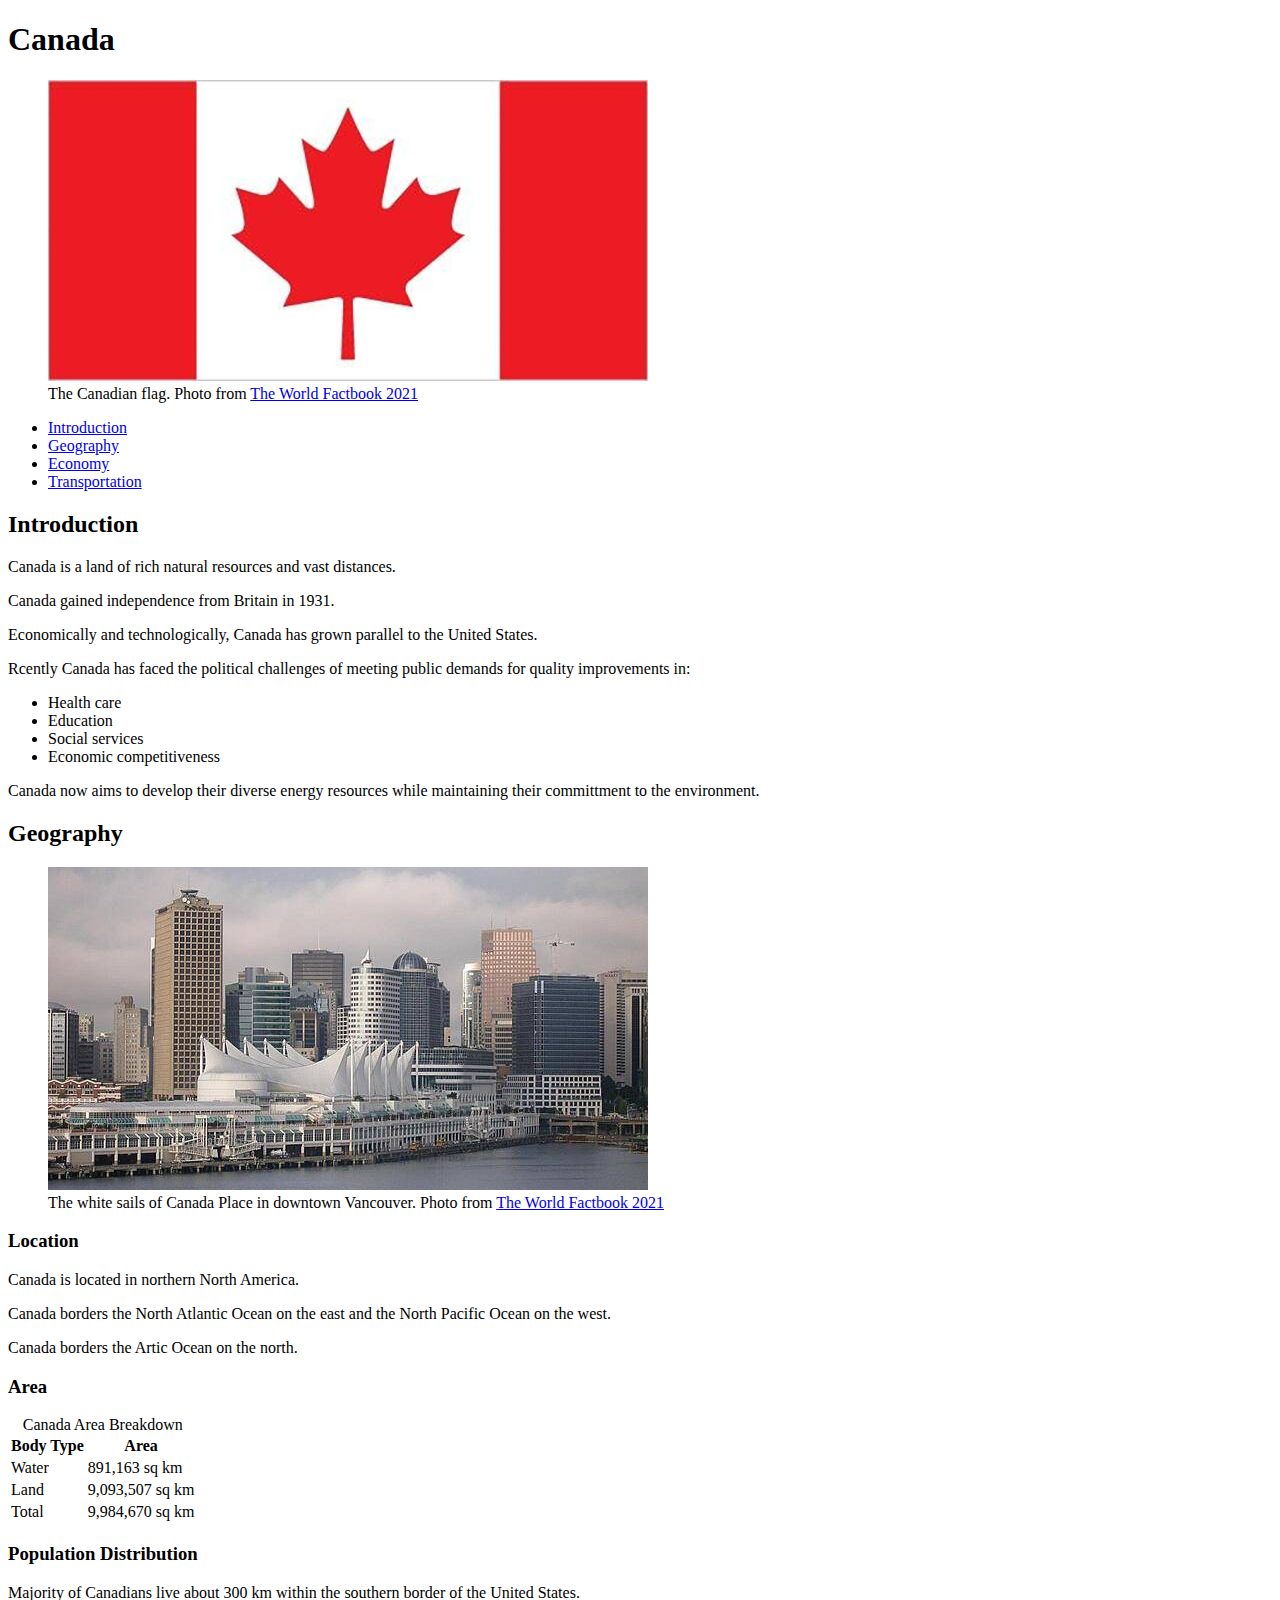
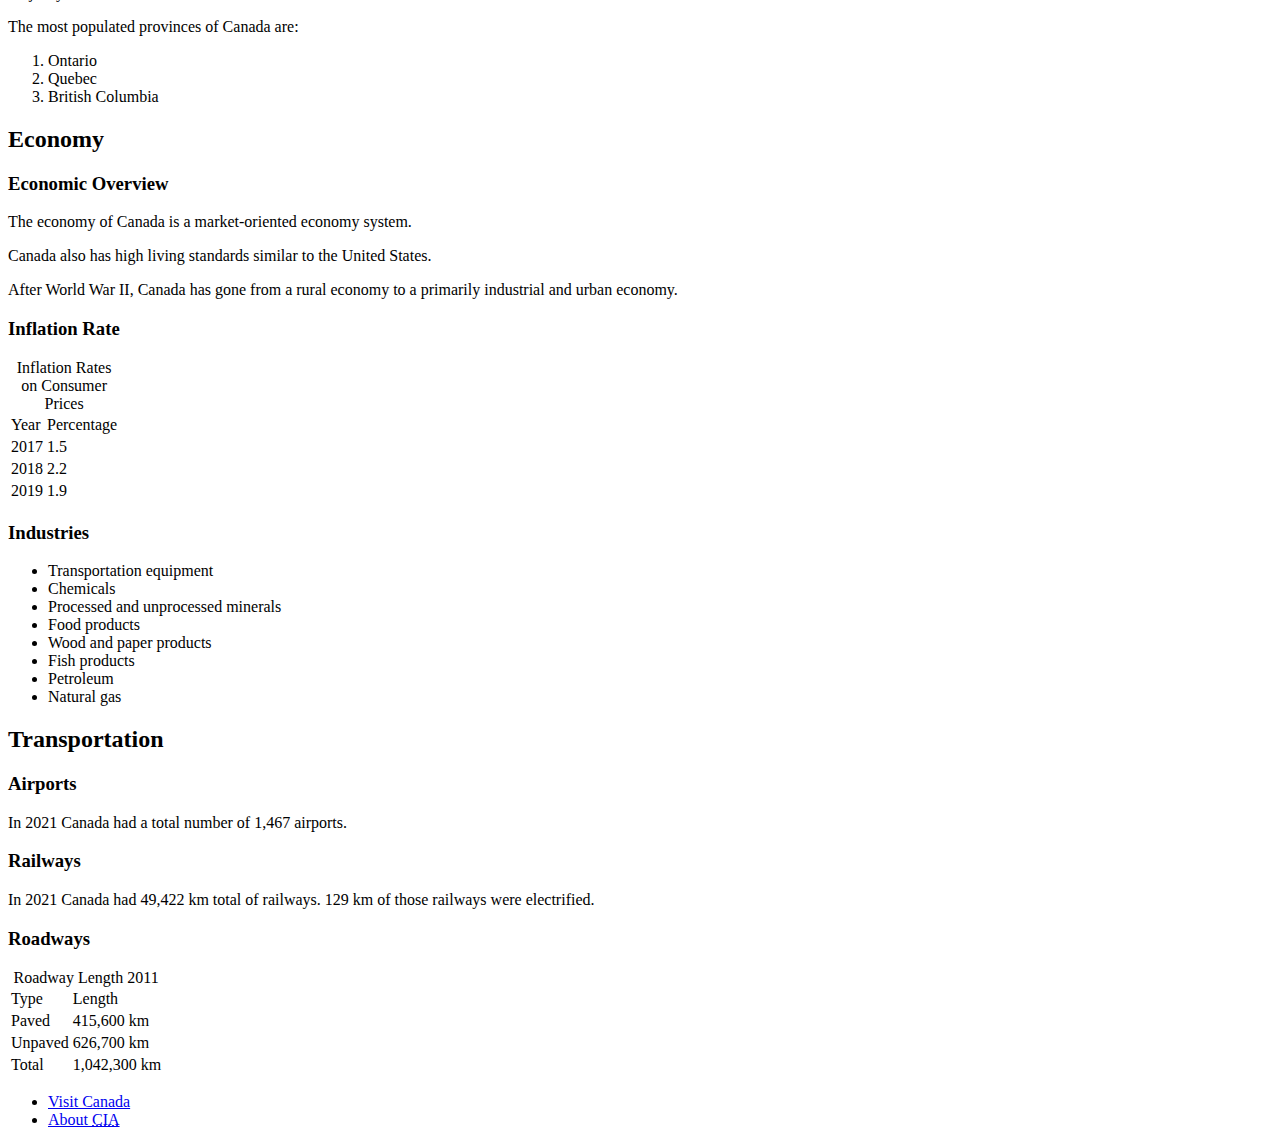
==== canada.html @ d41a7380 "Update canada.html" ====
<!doctype html>
<html lang="en">
  <head>
    <title>Canada</title>
    <meta charset="utf-8" />
  </head>

  <body>

    <header>
      <h1>Canada</h1>
    </header>

    <figure>
      <img src="canada-flag.png" alt="The Canadian flag." />
      <figcaption>The Canadian flag. Photo from <a href="https://www.cia.gov/the-world-factbook/">The World Factbook 2021</a></figcaption>
    </figure>

    <nav>
      <ul>
        <li><a href="#introduction">Introduction</a></li>
        <li><a href="#geography">Geography</a></li>
        <li><a href="#economy">Economy</a></li>
        <li><a href="#transportation">Transportation</a></li>
      </ul>
    </nav>

    <main>
      <section id="introduction">
        <h2>Introduction</h2>
        <p>Canada is a land of rich natural resources and vast distances.</p>

        <p>Canada gained independence from Britain in 1931.</p>

        <p>Economically and technologically, Canada has grown parallel to the United States.</p>

        <p>Rcently Canada has faced the political challenges of meeting public demands for quality improvements in:</p>

          <ul>
            <li>Health care</li>
            <li>Education</li>
            <li>Social services</li>
            <li>Economic competitiveness</li>
          </ul>

        <p>Canada now aims to develop their diverse energy resources while maintaining their committment to the environment.</p>
      </section>

      <section id="geography">
        <h2>Geography</h2>

        <figure>
          <img src="canada-place.jpg" alt="The white sails of Canada Place in downtown Vancouver." />
          <figcaption>The white sails of Canada Place in downtown Vancouver. Photo from <a href="https://www.cia.gov/the-world-factbook/">The World Factbook 2021</a></figcaption>
        </figure>

        <h3>Location</h3>
        <p>Canada is located in northern North America.</p>

        <p>Canada borders the North Atlantic Ocean on the east and the North Pacific Ocean on the west.</p>

        <p>Canada borders the Artic Ocean on the north.</p>

        <h3>Area</h3>

        <table>
          <caption>Canada Area Breakdown</caption>
          <tr>
            <th>Body Type</th>
            <th>Area</th>
          </tr>

          <tr>
            <td>Water</td>
            <td>891,163 sq km</td>
          </tr>

          <tr>
            <td>Land</td>
            <td>9,093,507 sq km</td>
          </tr>

          <tr>
            <td>Total</td>
            <td>9,984,670 sq km</td>
          </tr>
        </table>

        <h3>Population Distribution</h3>
        <p>Majority of Canadians live about 300 km within the southern border of the United States.</p>

        <p>The most populated provinces of Canada are:</p>

        <ol>
          <li>Ontario</li>
          <li>Quebec</li>
          <li>British Columbia</li>
        </ol>
      </section>

      <section id="economy">
        <h2>Economy</h2>

        <h3>Economic Overview</h3>
        <p>The economy of Canada is a market-oriented economy system.</p>

        <p>Canada also has high living standards similar to the United States.</p>

        <p>After World War II, Canada has gone from a rural economy to a primarily industrial and urban economy.</p>

        <h3>Inflation Rate</h3>

        <table>
          <caption>Inflation Rates on Consumer Prices</caption>
          <tr>
            <td>Year</td>
            <td>Percentage</td>
          </tr>

          <tr>
            <td>2017</td>
            <td>1.5</td>
          </tr>

          <tr>
            <td>2018</td>
            <td>2.2</td>
          </tr>

          <tr>
            <td>2019</td>
            <td>1.9</td>
          </tr>
        </table>

        <h3>Industries</h3>

        <ul>
          <li>Transportation equipment</li>
          <li>Chemicals</li>
          <li>Processed and unprocessed minerals</li>
          <li>Food products</li>
          <li>Wood and paper products</li>
          <li>Fish products</li>
          <li>Petroleum</li>
          <li>Natural gas</li>
        </ul>
      </section>

      <section id="transportation">
        <h2>Transportation</h2>

        <h3>Airports</h3>
        <p>In 2021 Canada had a total number of 1,467 airports.</p>

        <h3>Railways</h3>
        <p>In 2021 Canada had 49,422 km total of railways. 129 km of those railways were electrified.</p>

        <h3>Roadways</h3>

        <table>
          <caption>Roadway Length 2011</caption>
          <tr>
            <td>Type</td>
            <td>Length</td>
          </tr>

          <tr>
            <td>Paved</td>
            <td>415,600 km</td>
          </tr>

          <tr>
            <td>Unpaved</td>
            <td>626,700 km</td>
          </tr>

          <tr>
            <td>Total</td>
            <td>1,042,300 km</td>
          </tr>
        </table>
      </section>
    </main>

    <footer>
      <ul>
        <li><a href="https://www.cia.gov/the-world-factbook/countries/canada/">Visit Canada</a></li>
        <li><a href="https://www.cia.gov/about/">About <abbr title="Central Intelligence Agency">CIA</abbr></a></li>
      </ul>
    </footer>
  </body>
</html>
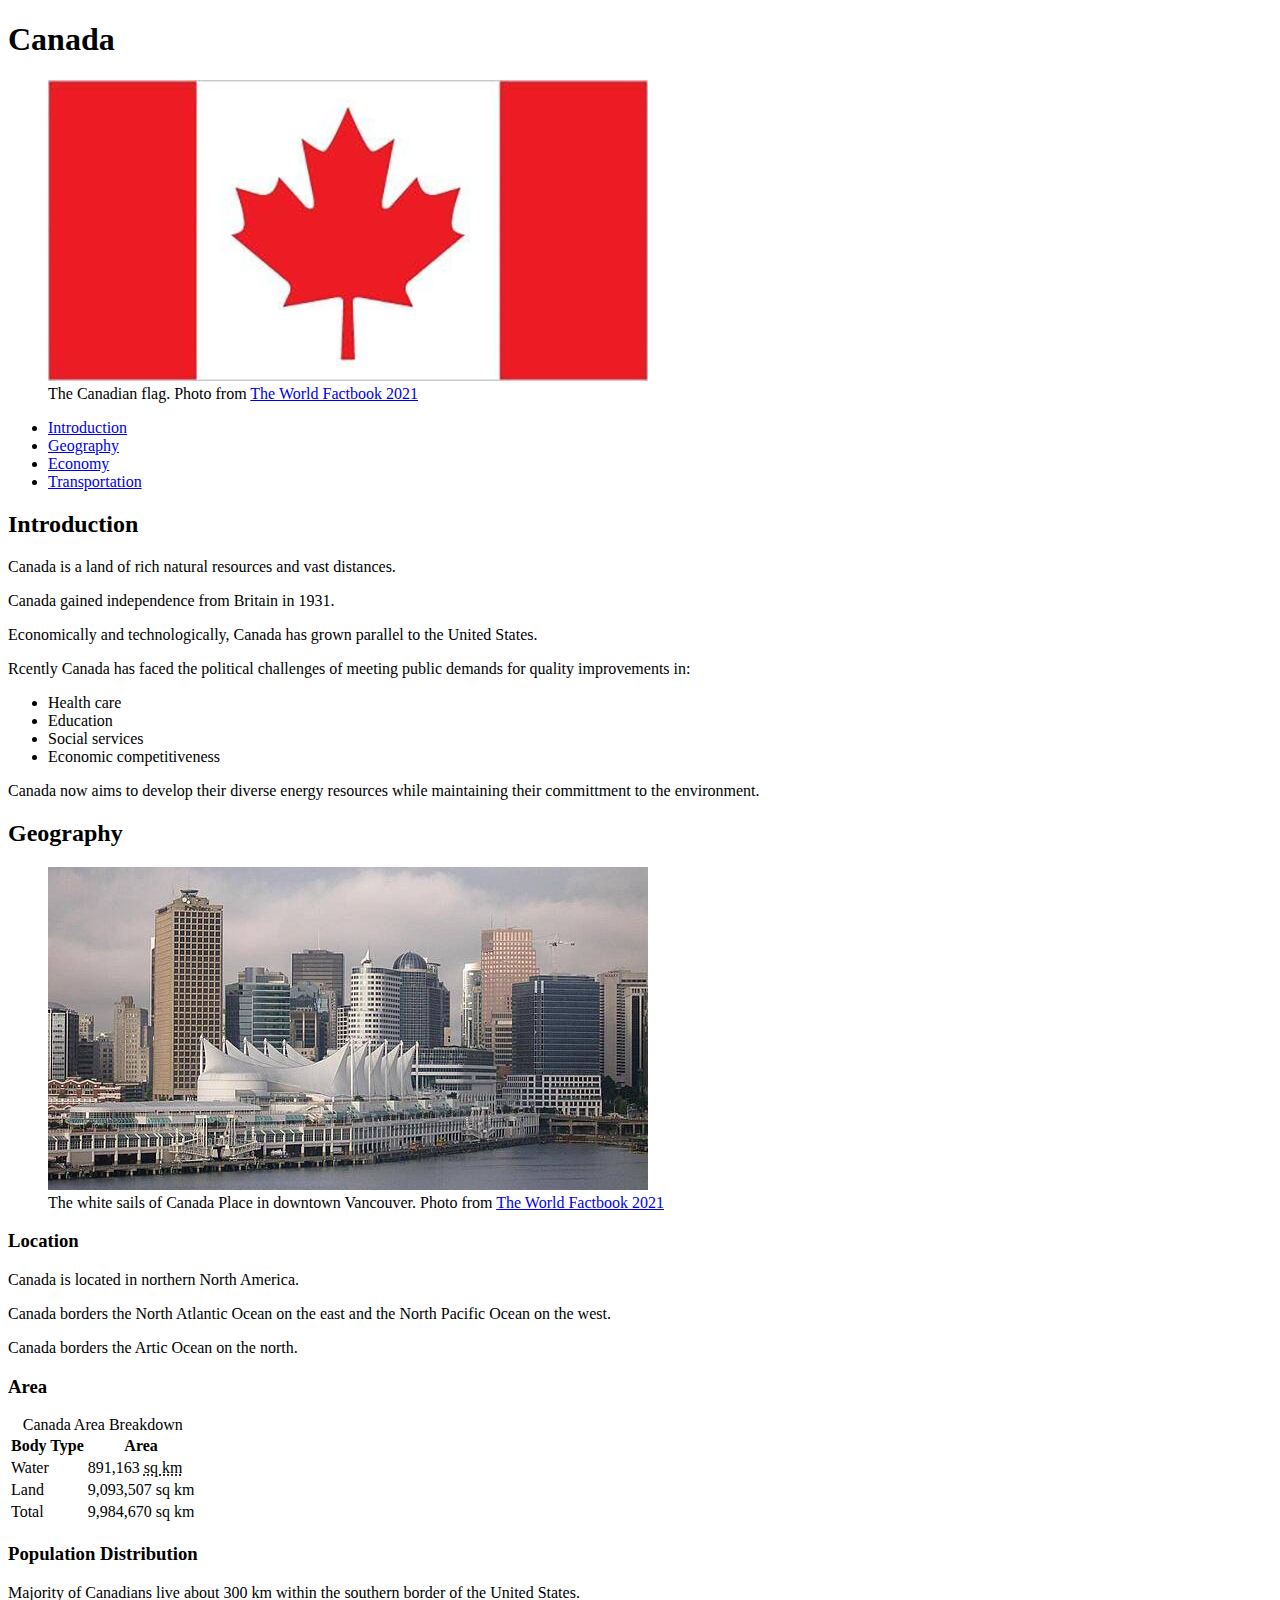
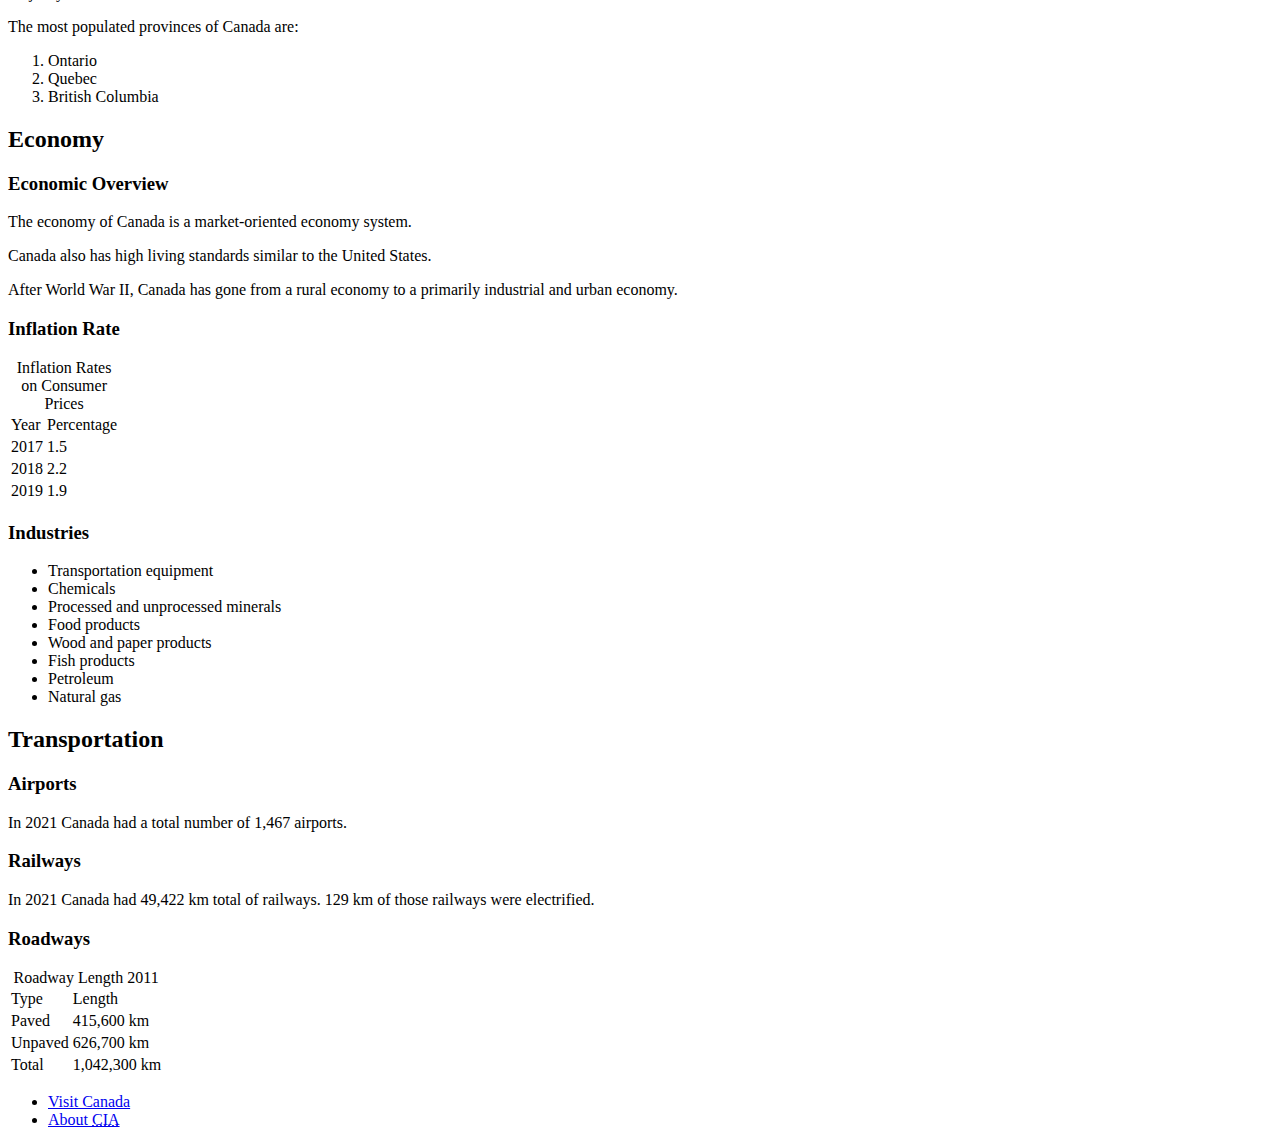
==== commit 518dcb0b: "Update canada.html" ====
--- a/canada.html
+++ b/canada.html
@@ -72,7 +72,7 @@
 
           <tr>
             <td>Water</td>
-            <td>891,163 sq km</td>
+            <td>891,163 <abbr title="square kilometers">sq km</abbr></td>
           </tr>
 
           <tr>
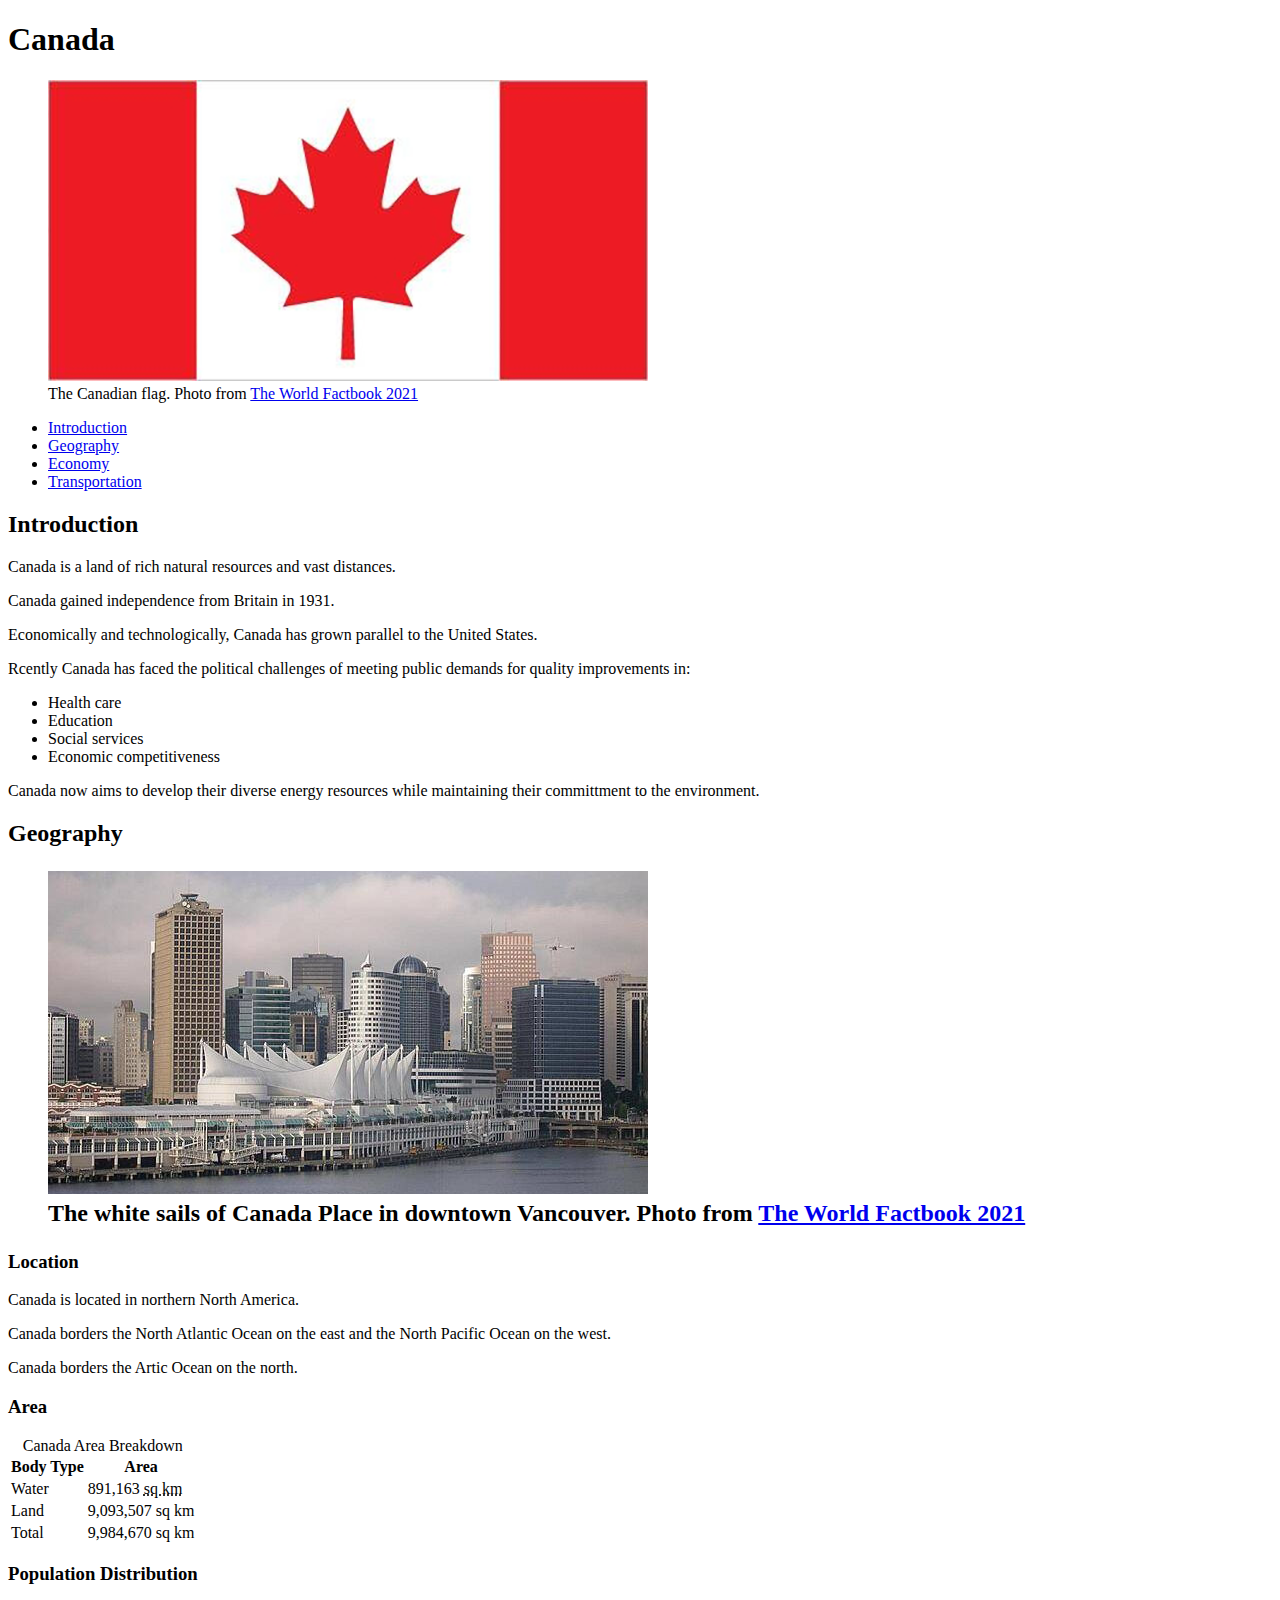
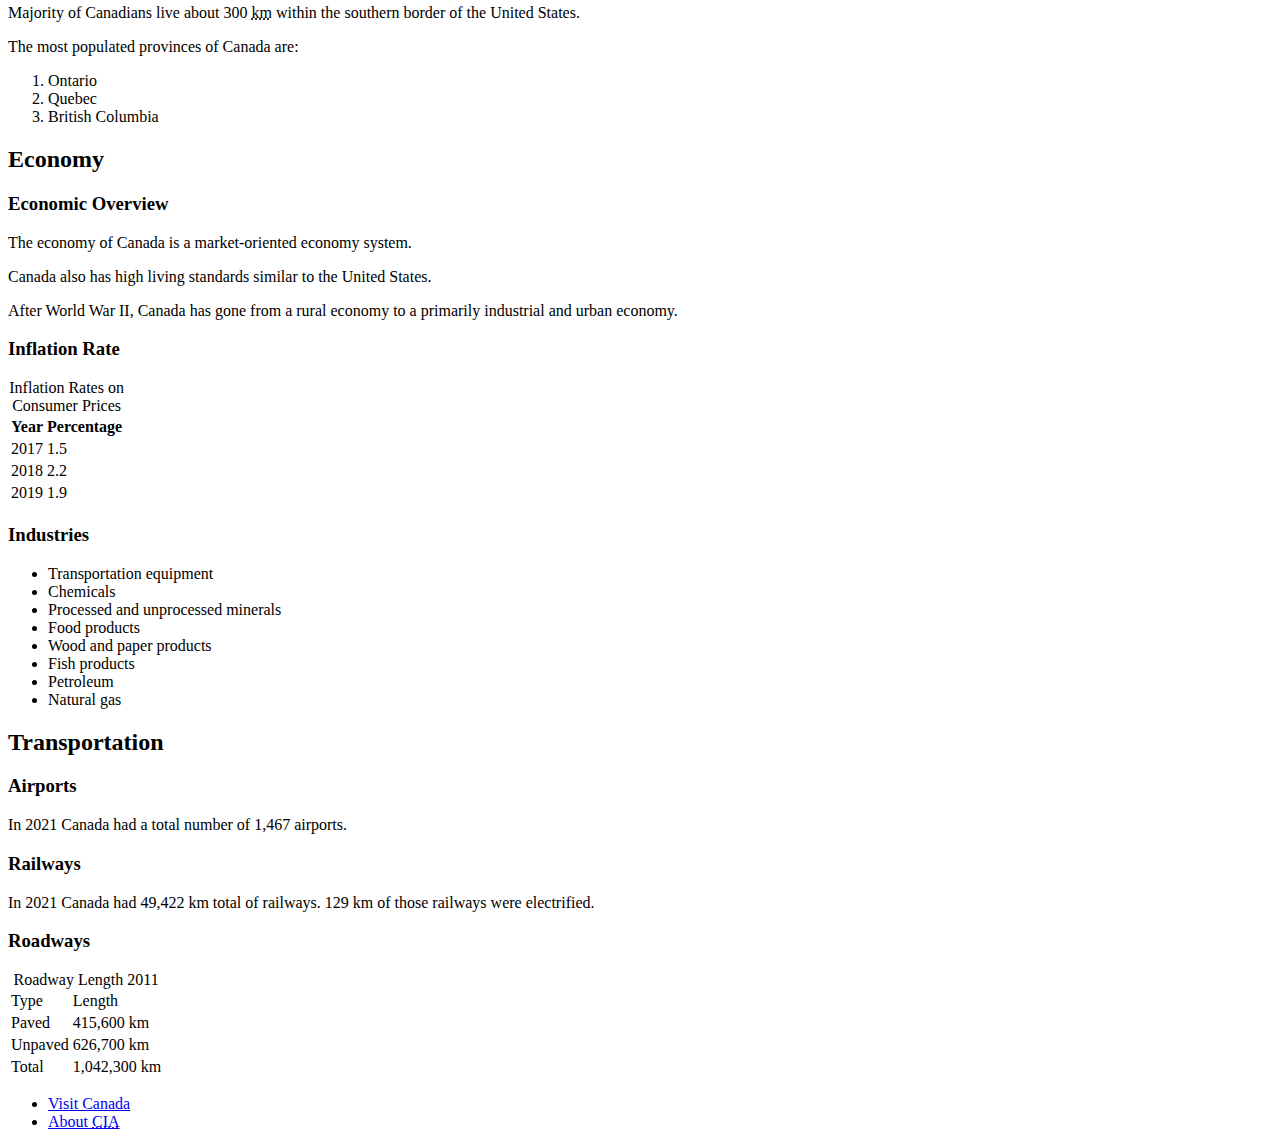
==== commit 1a0c772d: "updated canada.html and organization" ====
--- a/canada.html
+++ b/canada.html
@@ -9,12 +9,11 @@
 
     <header>
       <h1>Canada</h1>
+      <figure>
+        <img src="images/canada-flag.png" alt="The Canadian flag." />
+        <figcaption>The Canadian flag. Photo from <a href="https://www.cia.gov/the-world-factbook/">The World Factbook 2021</a></figcaption>
+      </figure>
     </header>
-
-    <figure>
-      <img src="canada-flag.png" alt="The Canadian flag." />
-      <figcaption>The Canadian flag. Photo from <a href="https://www.cia.gov/the-world-factbook/">The World Factbook 2021</a></figcaption>
-    </figure>
 
     <nav>
       <ul>
@@ -27,14 +26,15 @@
 
     <main>
       <section id="introduction">
-        <h2>Introduction</h2>
-        <p>Canada is a land of rich natural resources and vast distances.</p>
-
-        <p>Canada gained independence from Britain in 1931.</p>
-
-        <p>Economically and technologically, Canada has grown parallel to the United States.</p>
-
-        <p>Rcently Canada has faced the political challenges of meeting public demands for quality improvements in:</p>
+        <article>
+          <h2>Introduction</h2>
+          <p>Canada is a land of rich natural resources and vast distances.</p>
+
+          <p>Canada gained independence from Britain in <time datetime="1931">1931</time>.</p>
+
+          <p>Economically and technologically, Canada has grown parallel to the United States.</p>
+
+          <p>Rcently Canada has faced the political challenges of meeting public demands for quality improvements in:</p>
 
           <ul>
             <li>Health care</li>
@@ -43,143 +43,158 @@
             <li>Economic competitiveness</li>
           </ul>
 
-        <p>Canada now aims to develop their diverse energy resources while maintaining their committment to the environment.</p>
+          <p>Canada now aims to develop their diverse energy resources while maintaining their committment to the environment.</p>
+        </article>
       </section>
 
       <section id="geography">
-        <h2>Geography</h2>
-
-        <figure>
-          <img src="canada-place.jpg" alt="The white sails of Canada Place in downtown Vancouver." />
+        <h2>Geography
+          <figure>
+          <img src="images/canada-place.jpg" alt="The white sails of Canada Place in downtown Vancouver." />
           <figcaption>The white sails of Canada Place in downtown Vancouver. Photo from <a href="https://www.cia.gov/the-world-factbook/">The World Factbook 2021</a></figcaption>
-        </figure>
-
-        <h3>Location</h3>
-        <p>Canada is located in northern North America.</p>
-
-        <p>Canada borders the North Atlantic Ocean on the east and the North Pacific Ocean on the west.</p>
-
-        <p>Canada borders the Artic Ocean on the north.</p>
-
-        <h3>Area</h3>
-
-        <table>
-          <caption>Canada Area Breakdown</caption>
-          <tr>
-            <th>Body Type</th>
-            <th>Area</th>
-          </tr>
-
-          <tr>
-            <td>Water</td>
-            <td>891,163 <abbr title="square kilometers">sq km</abbr></td>
-          </tr>
-
-          <tr>
-            <td>Land</td>
-            <td>9,093,507 sq km</td>
-          </tr>
-
-          <tr>
-            <td>Total</td>
-            <td>9,984,670 sq km</td>
-          </tr>
-        </table>
-
-        <h3>Population Distribution</h3>
-        <p>Majority of Canadians live about 300 km within the southern border of the United States.</p>
-
-        <p>The most populated provinces of Canada are:</p>
-
-        <ol>
-          <li>Ontario</li>
-          <li>Quebec</li>
-          <li>British Columbia</li>
-        </ol>
+          </figure>
+        </h2>
+
+        <article>
+          <h3>Location</h3>
+          <p>Canada is located in northern North America.</p>
+
+          <p>Canada borders the North Atlantic Ocean on the east and the North Pacific Ocean on the west.</p>
+
+          <p>Canada borders the Artic Ocean on the north.</p>
+
+          <h3>Area</h3>
+        </article>
+
+        <article>
+          <table>
+            <caption>Canada Area Breakdown</caption>
+            <tr>
+              <th>Body Type</th>
+              <th>Area</th>
+            </tr>
+
+            <tr>
+              <td>Water</td>
+              <td>891,163 <abbr title="square kilometers">sq km</abbr></td>
+            </tr>
+
+            <tr>
+              <td>Land</td>
+              <td>9,093,507 sq km</td>
+            </tr>
+
+            <tr>
+              <td>Total</td>
+              <td>9,984,670 sq km</td>
+            </tr>
+          </table>
+        </article>
+
+        <article>
+          <h3>Population Distribution</h3>
+          <p>Majority of Canadians live about 300 <abbr title="kilometers">km</abbr> within the southern border of the United States.</p>
+
+          <p>The most populated provinces of Canada are:</p>
+
+          <ol>
+            <li>Ontario</li>
+            <li>Quebec</li>
+            <li>British Columbia</li>
+          </ol>
+        </article>
       </section>
 
       <section id="economy">
-        <h2>Economy</h2>
-
-        <h3>Economic Overview</h3>
-        <p>The economy of Canada is a market-oriented economy system.</p>
-
-        <p>Canada also has high living standards similar to the United States.</p>
-
-        <p>After World War II, Canada has gone from a rural economy to a primarily industrial and urban economy.</p>
-
-        <h3>Inflation Rate</h3>
-
-        <table>
-          <caption>Inflation Rates on Consumer Prices</caption>
-          <tr>
-            <td>Year</td>
-            <td>Percentage</td>
-          </tr>
-
-          <tr>
-            <td>2017</td>
-            <td>1.5</td>
-          </tr>
-
-          <tr>
-            <td>2018</td>
-            <td>2.2</td>
-          </tr>
-
-          <tr>
-            <td>2019</td>
-            <td>1.9</td>
-          </tr>
-        </table>
-
-        <h3>Industries</h3>
-
-        <ul>
-          <li>Transportation equipment</li>
-          <li>Chemicals</li>
-          <li>Processed and unprocessed minerals</li>
-          <li>Food products</li>
-          <li>Wood and paper products</li>
-          <li>Fish products</li>
-          <li>Petroleum</li>
-          <li>Natural gas</li>
-        </ul>
+        <article>
+          <h2>Economy</h2>
+
+          <h3>Economic Overview</h3>
+          <p>The economy of Canada is a market-oriented economy system.</p>
+
+          <p>Canada also has high living standards similar to the United States.</p>
+
+          <p>After World War II, Canada has gone from a rural economy to a primarily industrial and urban economy.</p>
+
+          <h3>Inflation Rate</h3>
+        </article>
+
+        <article>
+          <table>
+            <caption>Inflation Rates on Consumer Prices</caption>
+            <tr>
+              <th>Year</th>
+              <th>Percentage</th>
+            </tr>
+
+            <tr>
+              <td><time datetime="2017">2017</time></td>
+              <td>1.5</td>
+            </tr>
+
+            <tr>
+              <td><time datetime="2018">2018</time></td>
+              <td>2.2</td>
+            </tr>
+
+            <tr>
+              <td><time datetime="2019">2019</time></td>
+              <td>1.9</td>
+            </tr>
+          </table>
+        </article>
+
+        <article>
+          <h3>Industries</h3>
+
+          <ul>
+            <li>Transportation equipment</li>
+            <li>Chemicals</li>
+            <li>Processed and unprocessed minerals</li>
+            <li>Food products</li>
+            <li>Wood and paper products</li>
+            <li>Fish products</li>
+            <li>Petroleum</li>
+            <li>Natural gas</li>
+          </ul>
+        </article>
       </section>
 
       <section id="transportation">
         <h2>Transportation</h2>
 
         <h3>Airports</h3>
-        <p>In 2021 Canada had a total number of 1,467 airports.</p>
+        <p>In <time datetime="2021">2021</time> Canada had a total number of 1,467 airports.</p>
 
         <h3>Railways</h3>
-        <p>In 2021 Canada had 49,422 km total of railways. 129 km of those railways were electrified.</p>
-
-        <h3>Roadways</h3>
-
-        <table>
-          <caption>Roadway Length 2011</caption>
-          <tr>
-            <td>Type</td>
-            <td>Length</td>
-          </tr>
-
-          <tr>
-            <td>Paved</td>
-            <td>415,600 km</td>
-          </tr>
-
-          <tr>
-            <td>Unpaved</td>
-            <td>626,700 km</td>
-          </tr>
-
-          <tr>
-            <td>Total</td>
-            <td>1,042,300 km</td>
-          </tr>
-        </table>
+        <p>In <time datetime="2021">2021</time> Canada had 49,422 km total of railways. 129 km of those railways were electrified.</p>
+
+        <article>
+          <h3>Roadways</h3>
+
+          <table>
+            <caption>Roadway Length <time datetime="2011">2011</time></caption>
+            <tr>
+              <td>Type</td>
+              <td>Length</td>
+            </tr>
+
+            <tr>
+              <td>Paved</td>
+              <td>415,600 km</td>
+            </tr>
+
+            <tr>
+              <td>Unpaved</td>
+              <td>626,700 km</td>
+            </tr>
+
+            <tr>
+              <td>Total</td>
+              <td>1,042,300 km</td>
+            </tr>
+          </table>
+        </article>
       </section>
     </main>
 
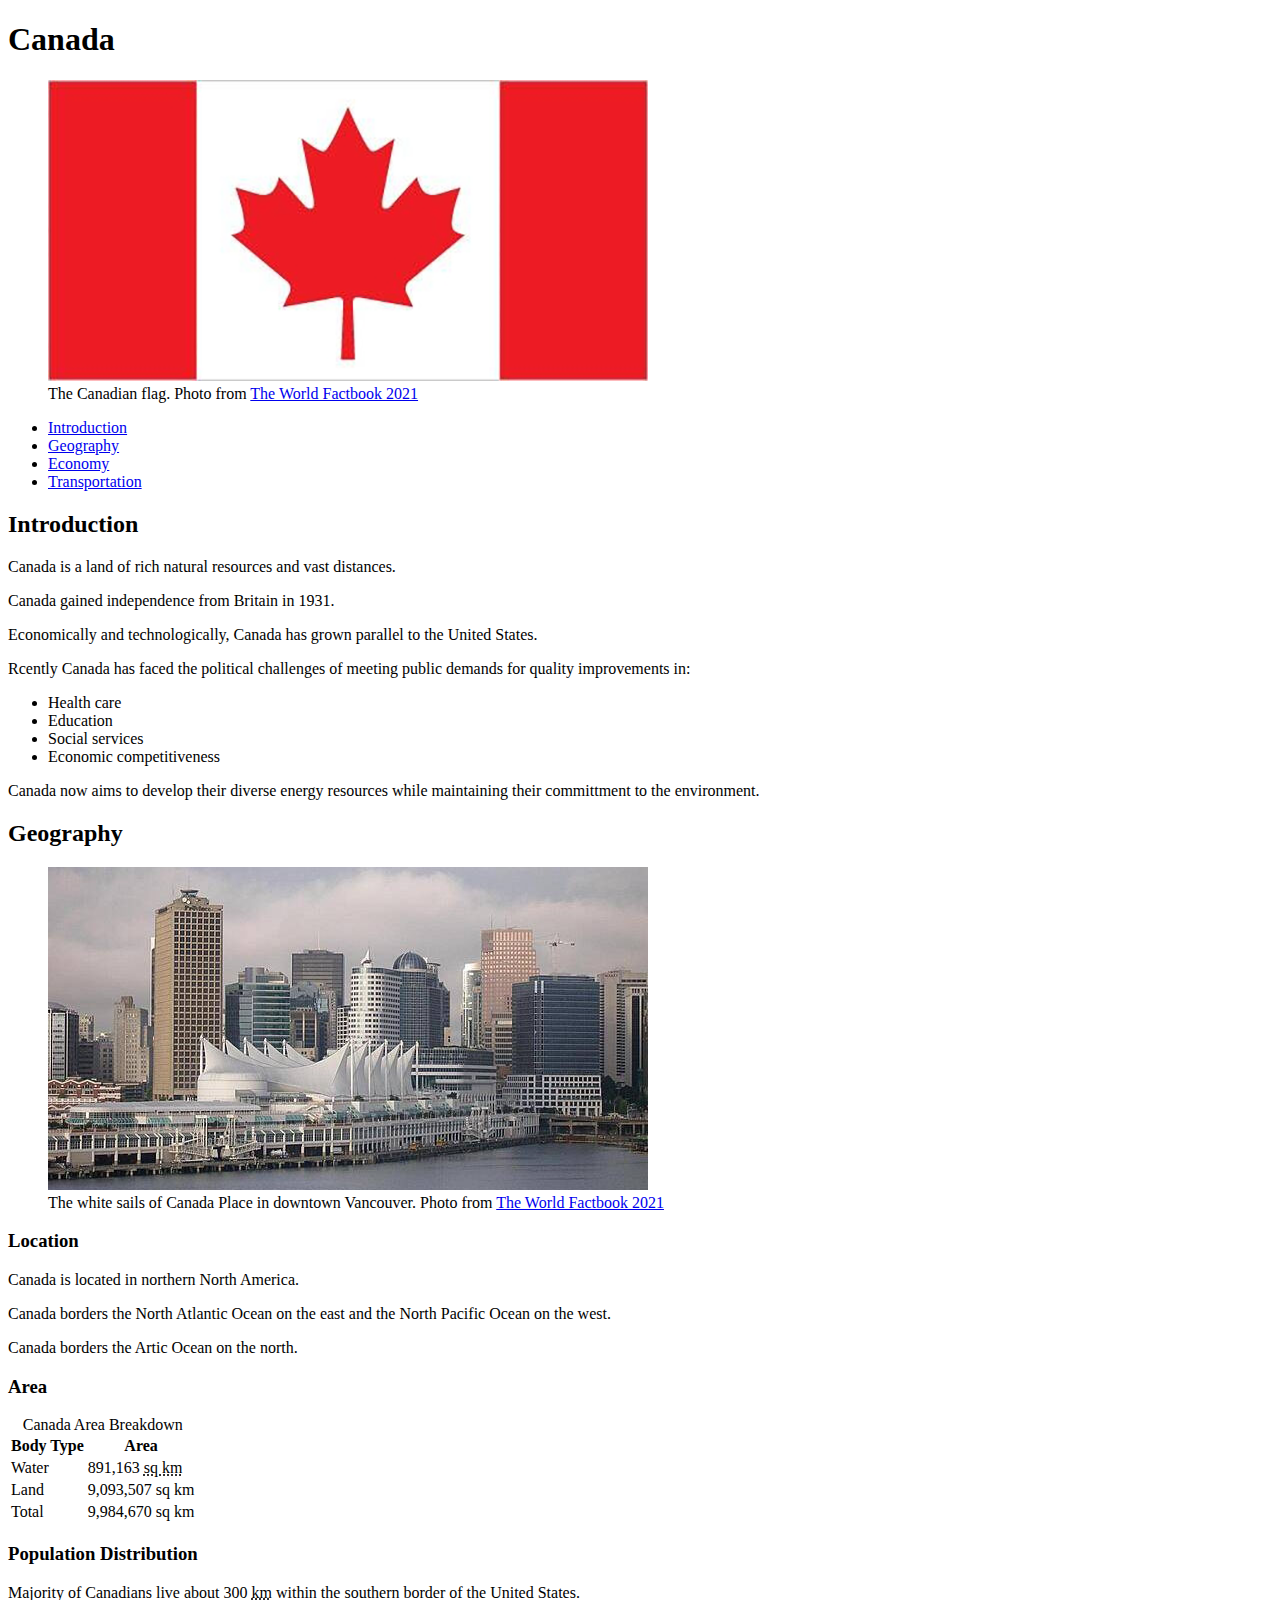
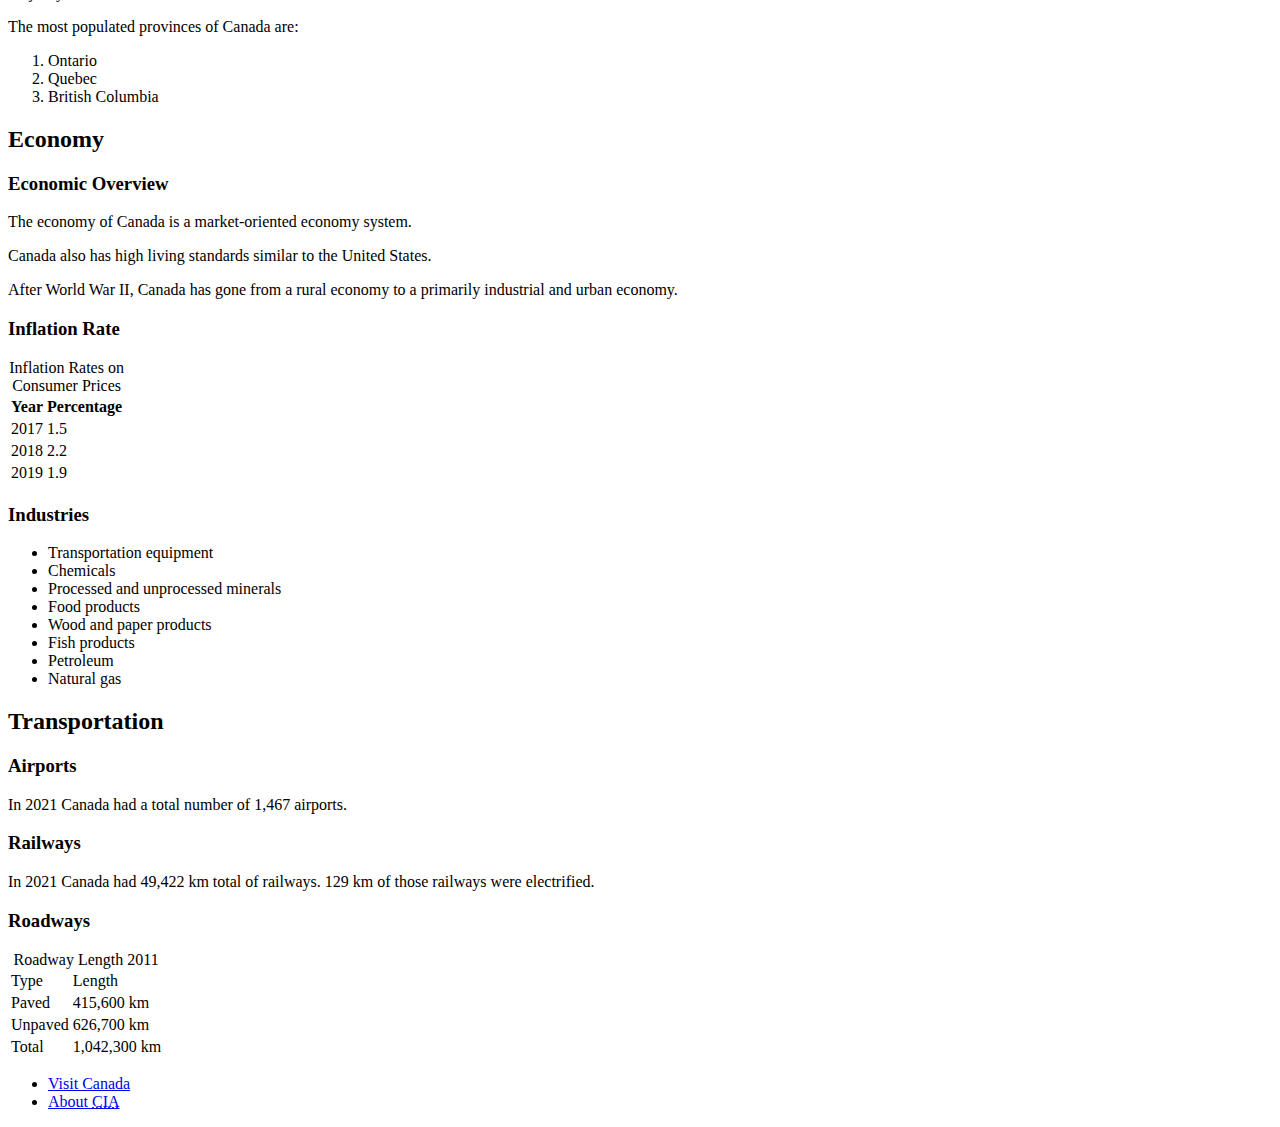
==== commit 009d0bcc: "update canada.html" ====
--- a/canada.html
+++ b/canada.html
@@ -26,7 +26,6 @@
 
     <main>
       <section id="introduction">
-        <article>
           <h2>Introduction</h2>
           <p>Canada is a land of rich natural resources and vast distances.</p>
 
@@ -44,16 +43,14 @@
           </ul>
 
           <p>Canada now aims to develop their diverse energy resources while maintaining their committment to the environment.</p>
-        </article>
       </section>
 
       <section id="geography">
-        <h2>Geography
-          <figure>
-          <img src="images/canada-place.jpg" alt="The white sails of Canada Place in downtown Vancouver." />
-          <figcaption>The white sails of Canada Place in downtown Vancouver. Photo from <a href="https://www.cia.gov/the-world-factbook/">The World Factbook 2021</a></figcaption>
+        <h2>Geography</h2>
+        <figure>
+            <img src="images/canada-place.jpg" alt="The white sails of Canada Place in downtown Vancouver." />
+            <figcaption>The white sails of Canada Place in downtown Vancouver. Photo from <a href="https://www.cia.gov/the-world-factbook/">The World Factbook 2021</a></figcaption>
           </figure>
-        </h2>
 
         <article>
           <h3>Location</h3>
@@ -106,43 +103,39 @@
       </section>
 
       <section id="economy">
-        <article>
-          <h2>Economy</h2>
-
-          <h3>Economic Overview</h3>
-          <p>The economy of Canada is a market-oriented economy system.</p>
-
-          <p>Canada also has high living standards similar to the United States.</p>
-
-          <p>After World War II, Canada has gone from a rural economy to a primarily industrial and urban economy.</p>
-
-          <h3>Inflation Rate</h3>
-        </article>
-
-        <article>
-          <table>
-            <caption>Inflation Rates on Consumer Prices</caption>
-            <tr>
-              <th>Year</th>
-              <th>Percentage</th>
-            </tr>
-
-            <tr>
-              <td><time datetime="2017">2017</time></td>
-              <td>1.5</td>
-            </tr>
-
-            <tr>
-              <td><time datetime="2018">2018</time></td>
-              <td>2.2</td>
-            </tr>
-
-            <tr>
-              <td><time datetime="2019">2019</time></td>
-              <td>1.9</td>
-            </tr>
-          </table>
-        </article>
+      <h2>Economy</h2>
+
+      <h3>Economic Overview</h3>
+      <p>The economy of Canada is a market-oriented economy system.</p>
+
+      <p>Canada also has high living standards similar to the United States.</p>
+
+      <p>After World War II, Canada has gone from a rural economy to a primarily industrial and urban economy.</p>
+
+      <h3>Inflation Rate</h3>
+
+        <table>
+          <caption>Inflation Rates on Consumer Prices</caption>
+          <tr>
+            <th>Year</th>
+            <th>Percentage</th>
+          </tr>
+
+          <tr>
+            <td><time datetime="2017">2017</time></td>
+            <td>1.5</td>
+          </tr>
+
+          <tr>
+            <td><time datetime="2018">2018</time></td>
+            <td>2.2</td>
+          </tr>
+
+          <tr>
+            <td><time datetime="2019">2019</time></td>
+            <td>1.9</td>
+          </tr>
+        </table>
 
         <article>
           <h3>Industries</h3>
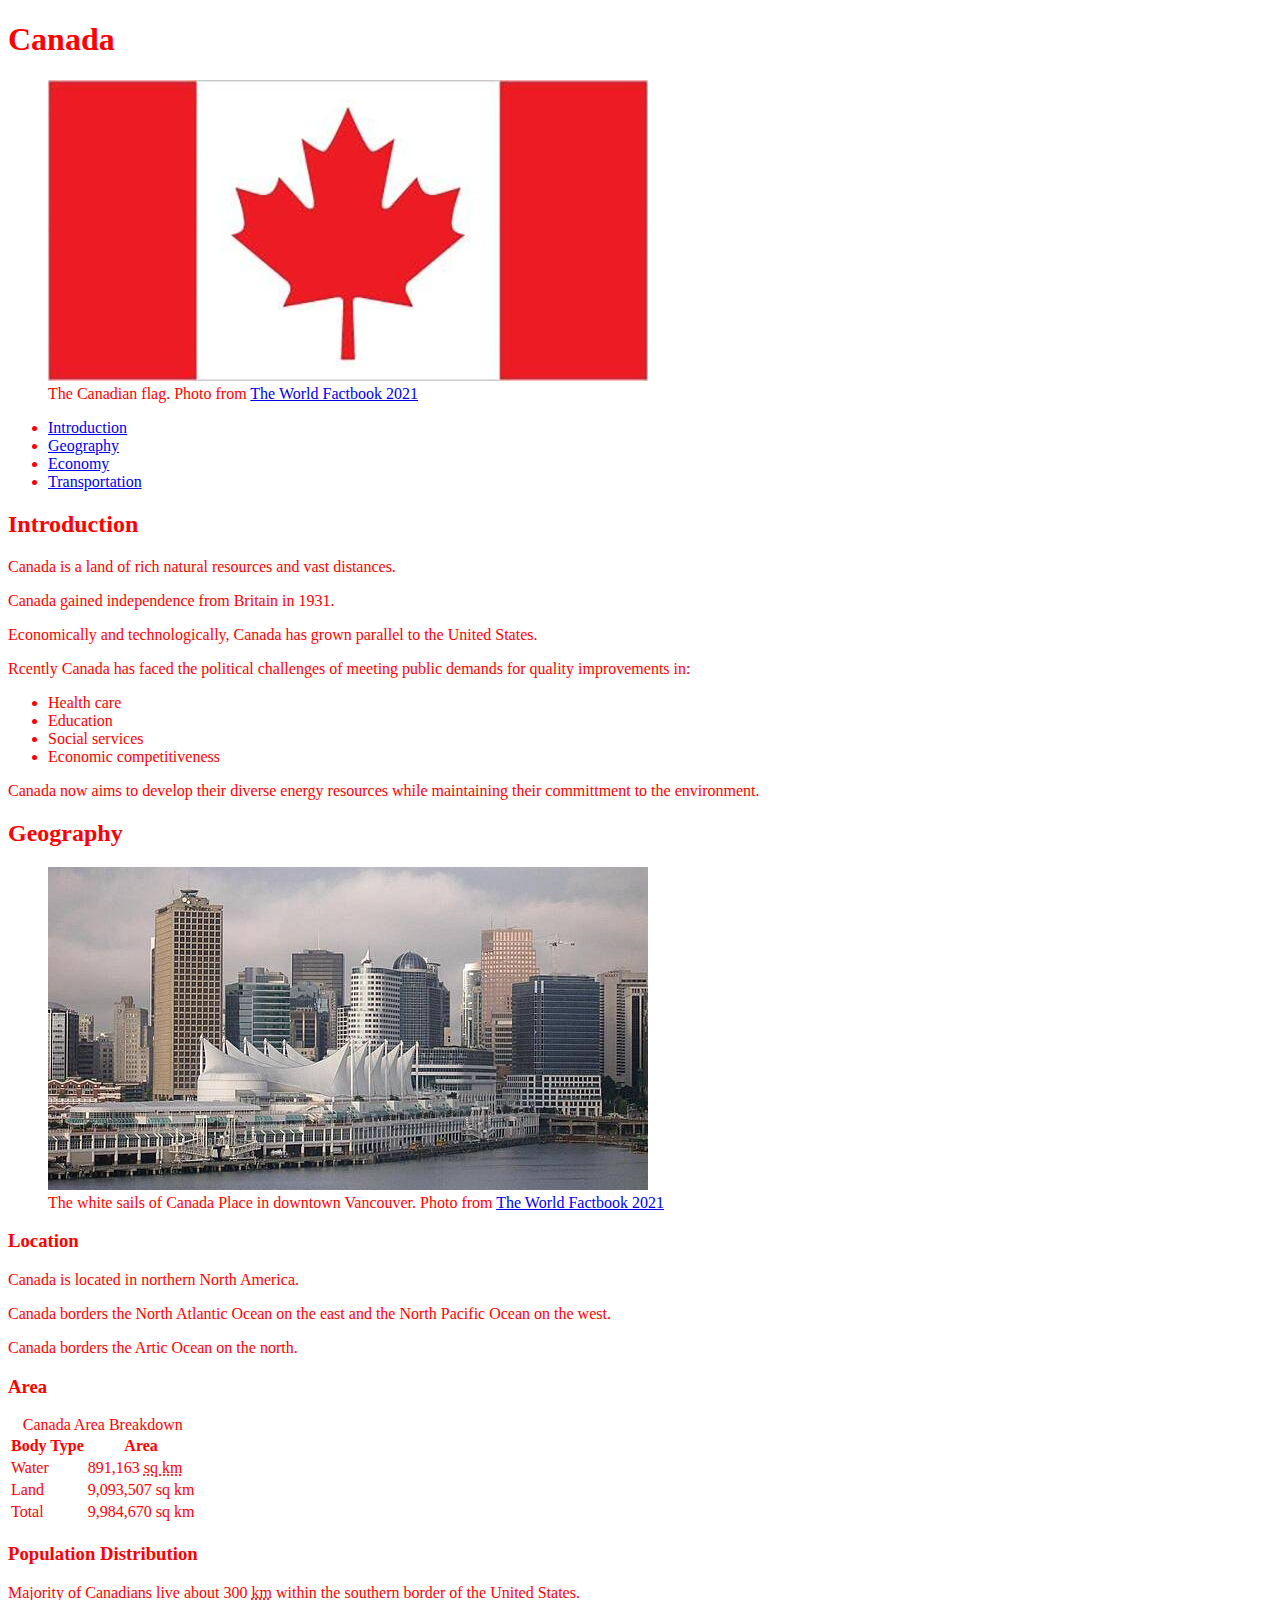
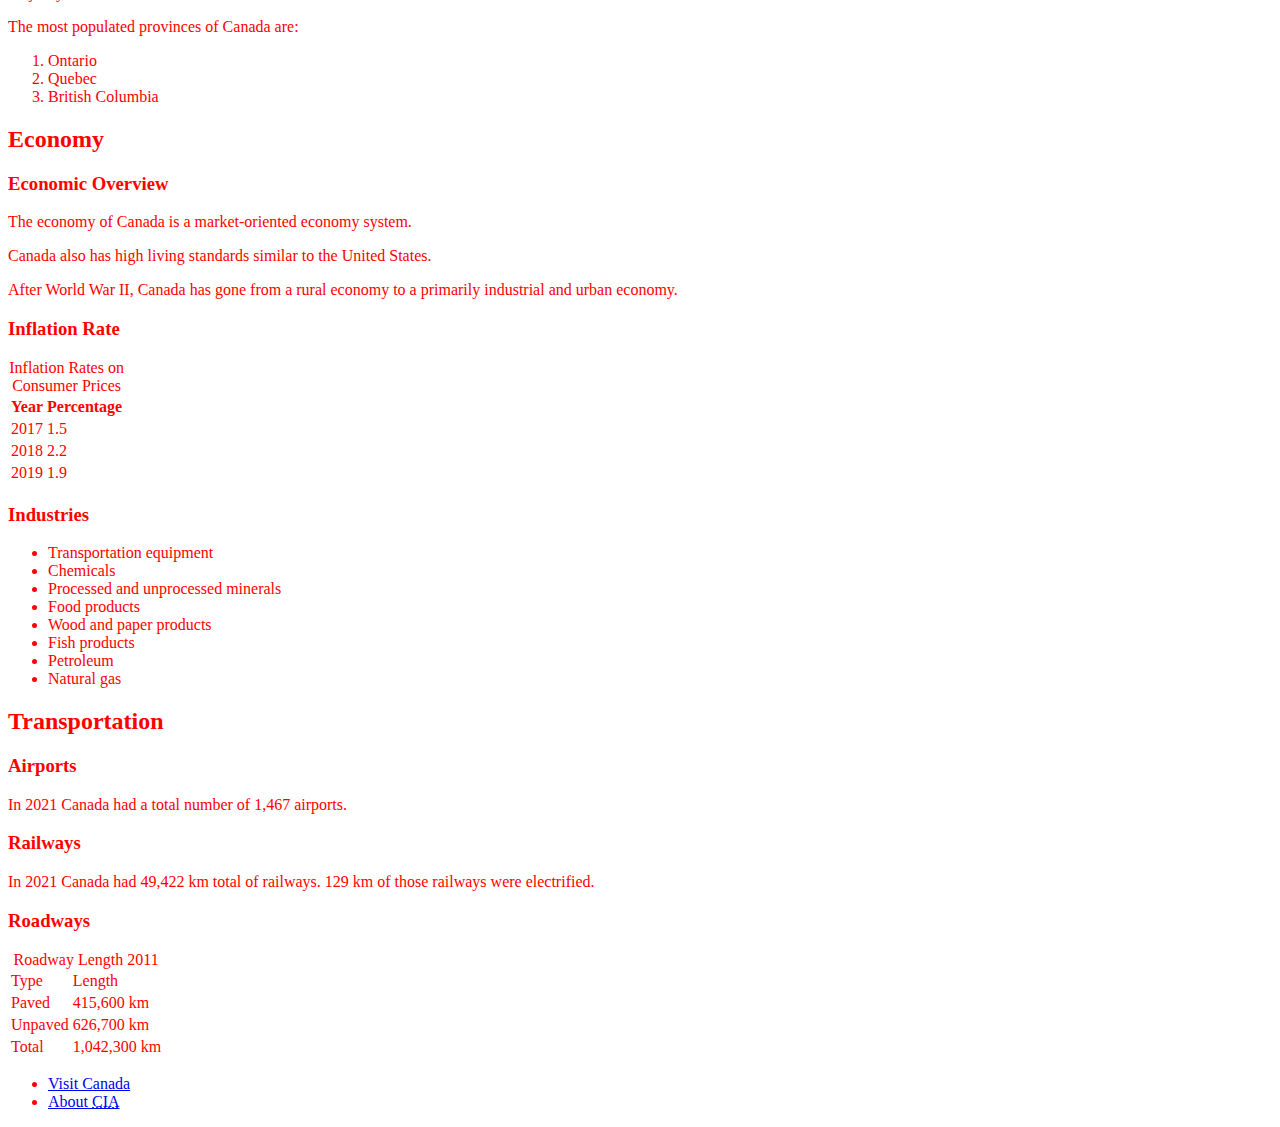
==== commit a0a38216: "update canada.html" ====
--- a/canada.html
+++ b/canada.html
@@ -2,7 +2,8 @@
 <html lang="en">
   <head>
     <title>Canada</title>
-    <meta charset="utf-8" />
+    <meta charset="utf-8">
+    <link href="css/style.css" rel="stylesheet">
   </head>
 
   <body>
@@ -10,7 +11,7 @@
     <header>
       <h1>Canada</h1>
       <figure>
-        <img src="images/canada-flag.png" alt="The Canadian flag." />
+        <img src="images/canada-flag.png" alt="The Canadian flag.">
         <figcaption>The Canadian flag. Photo from <a href="https://www.cia.gov/the-world-factbook/">The World Factbook 2021</a></figcaption>
       </figure>
     </header>
@@ -48,7 +49,7 @@
       <section id="geography">
         <h2>Geography</h2>
         <figure>
-            <img src="images/canada-place.jpg" alt="The white sails of Canada Place in downtown Vancouver." />
+            <img src="images/canada-place.jpg" alt="The white sails of Canada Place in downtown Vancouver.">
             <figcaption>The white sails of Canada Place in downtown Vancouver. Photo from <a href="https://www.cia.gov/the-world-factbook/">The World Factbook 2021</a></figcaption>
           </figure>
 
@@ -63,30 +64,28 @@
           <h3>Area</h3>
         </article>
 
-        <article>
-          <table>
-            <caption>Canada Area Breakdown</caption>
-            <tr>
-              <th>Body Type</th>
-              <th>Area</th>
-            </tr>
-
-            <tr>
-              <td>Water</td>
-              <td>891,163 <abbr title="square kilometers">sq km</abbr></td>
-            </tr>
-
-            <tr>
-              <td>Land</td>
-              <td>9,093,507 sq km</td>
-            </tr>
-
-            <tr>
-              <td>Total</td>
-              <td>9,984,670 sq km</td>
-            </tr>
-          </table>
-        </article>
+        <table>
+          <caption>Canada Area Breakdown</caption>
+          <tr>
+            <th>Body Type</th>
+            <th>Area</th>
+          </tr>
+
+          <tr>
+            <td>Water</td>
+            <td>891,163 <abbr title="square kilometers">sq km</abbr></td>
+          </tr>
+
+          <tr>
+            <td>Land</td>
+            <td>9,093,507 sq km</td>
+          </tr>
+
+          <tr>
+            <td>Total</td>
+            <td>9,984,670 sq km</td>
+          </tr>
+        </table>
 
         <article>
           <h3>Population Distribution</h3>
--- a/css/style.css
+++ b/css/style.css
@@ -0,0 +1,5 @@
+
+
+body {
+  color: red;
+}
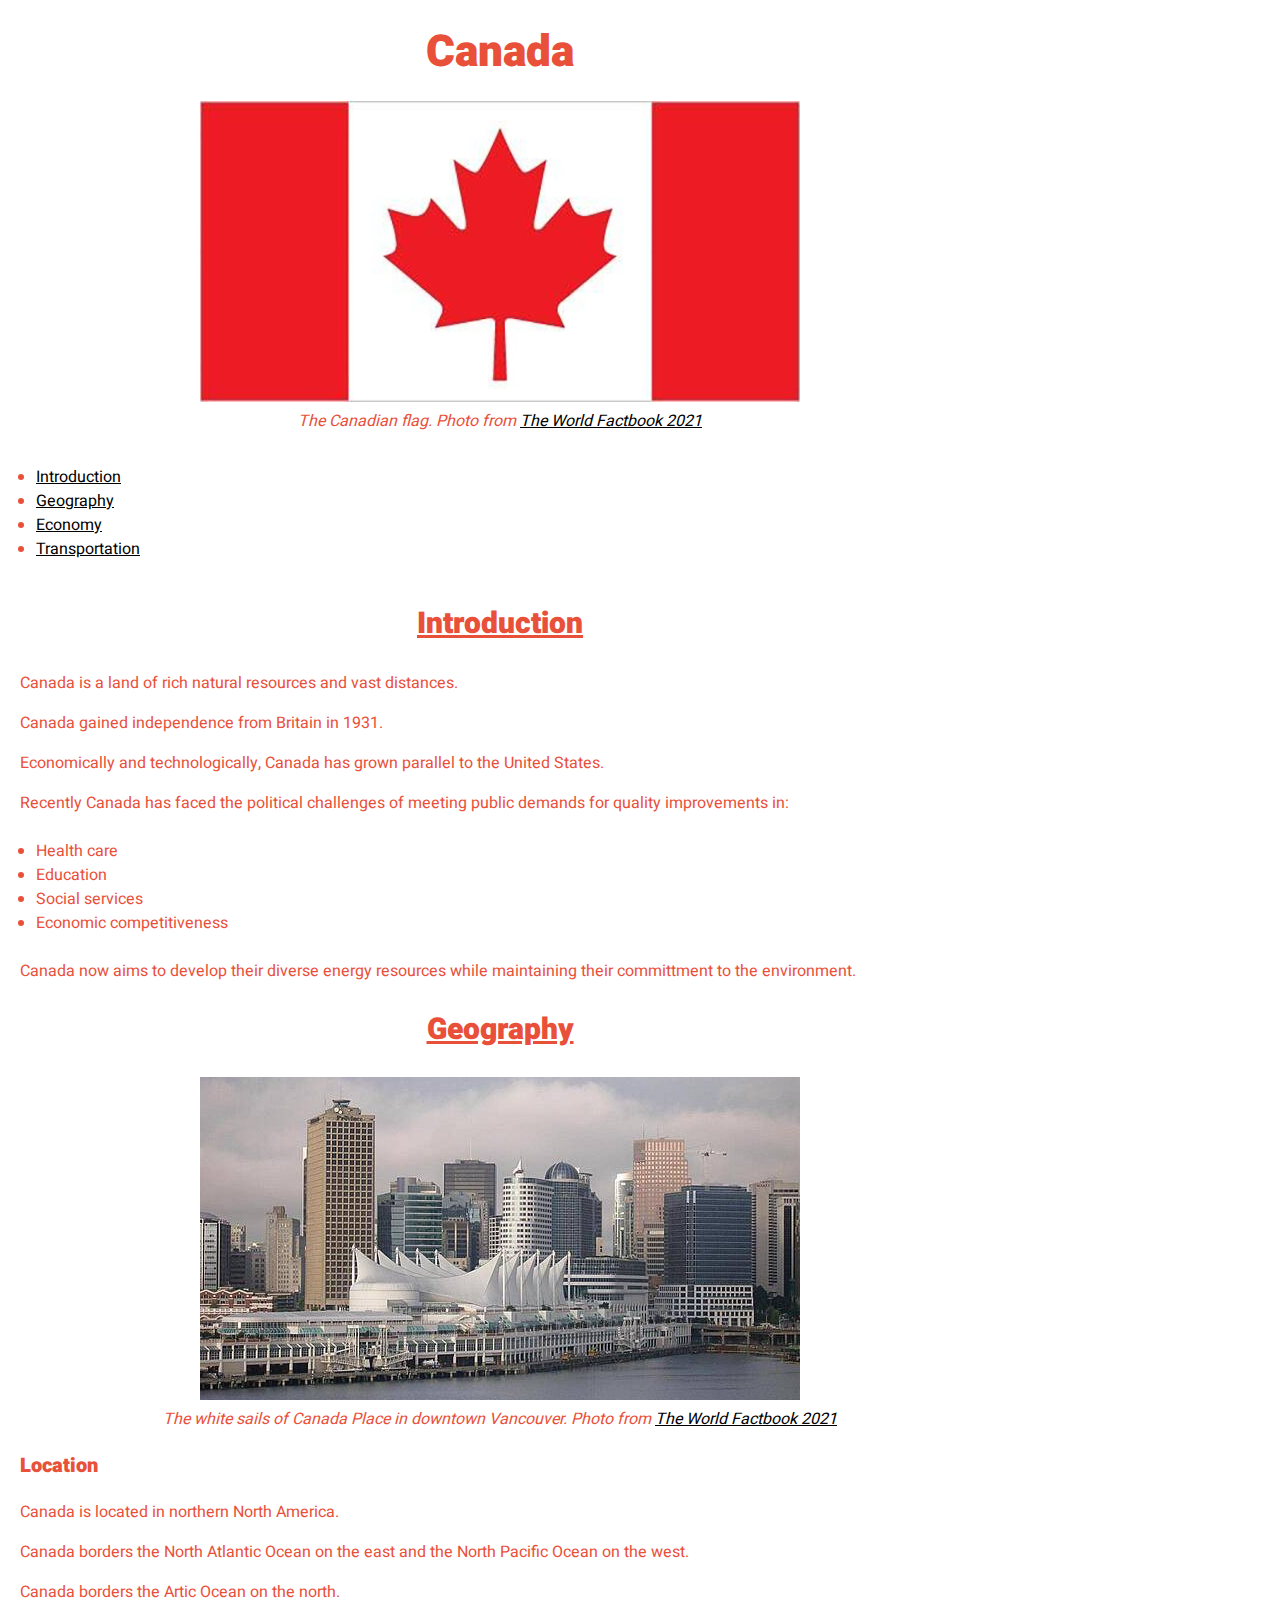
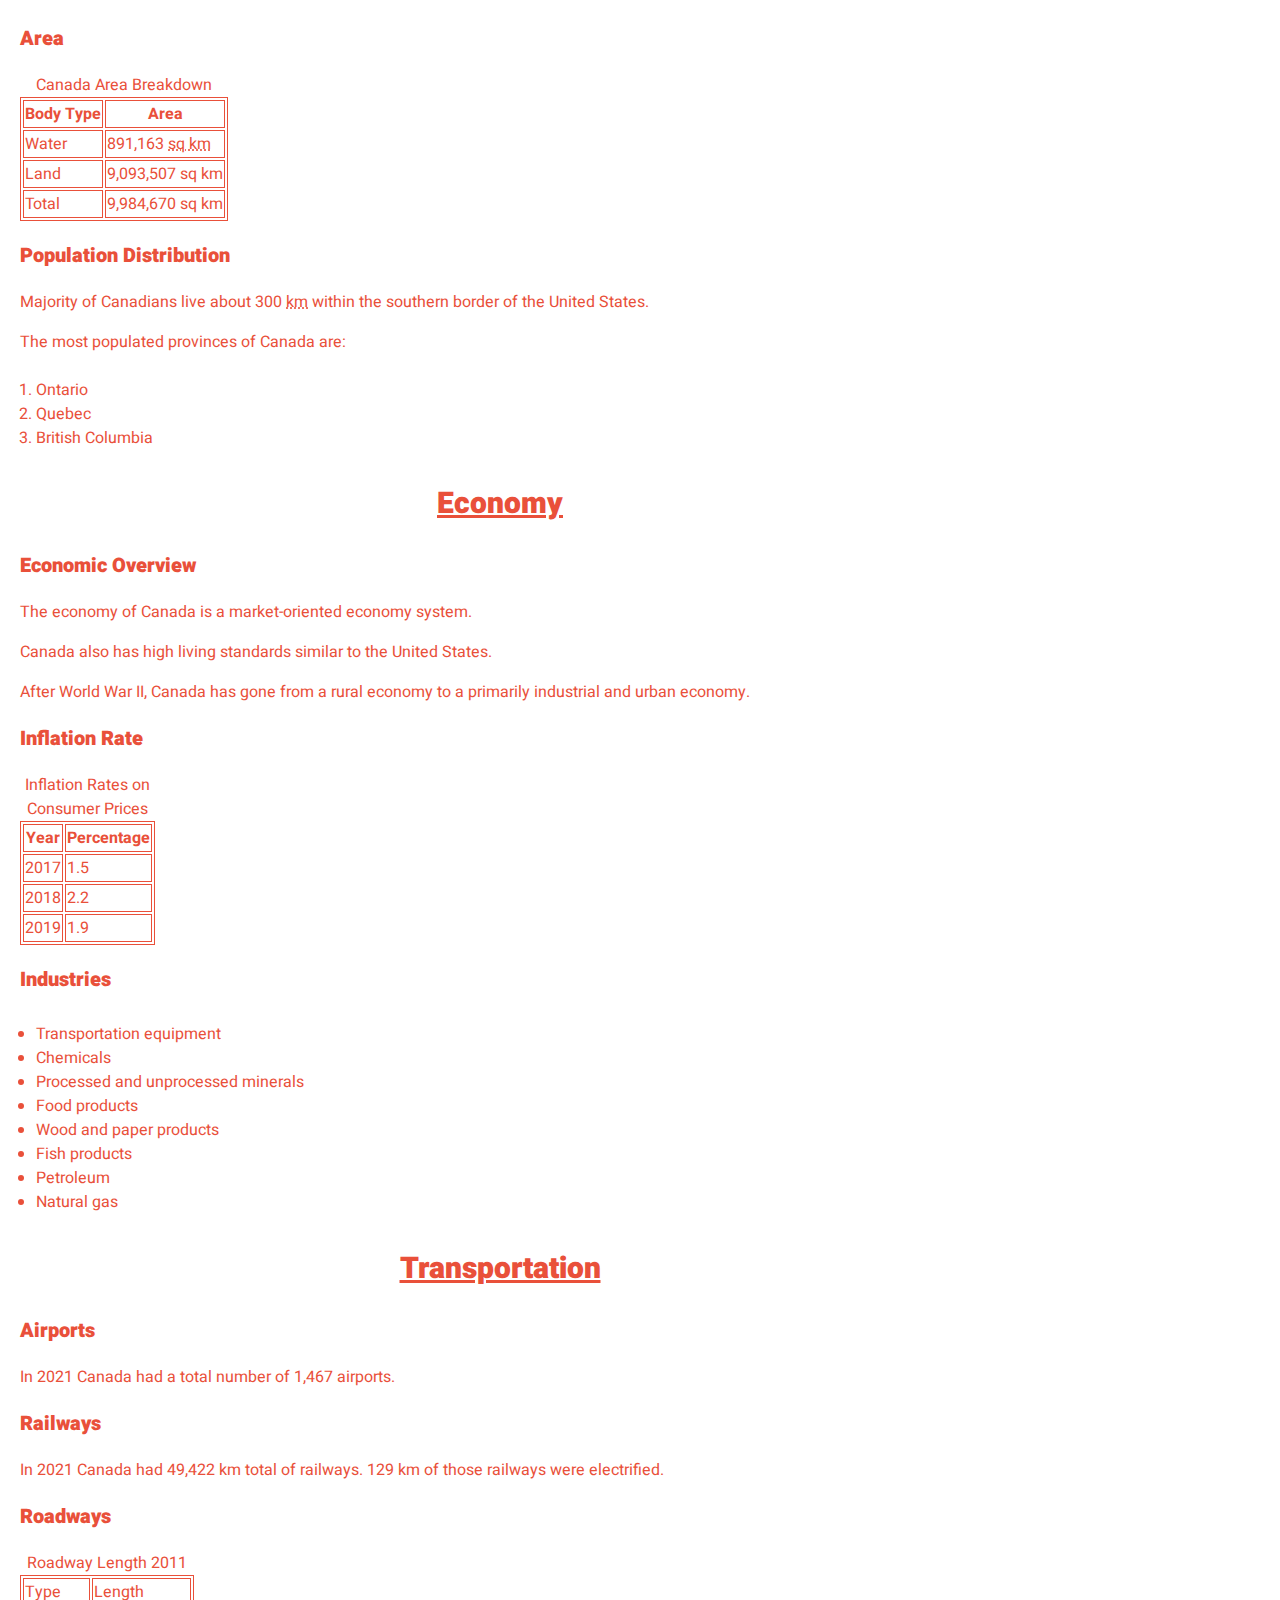
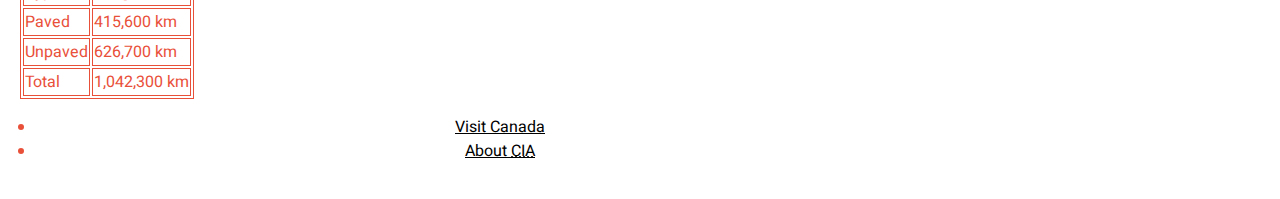
==== commit 3461154c: "Update canada.html" ====
--- a/canada.html
+++ b/canada.html
@@ -34,7 +34,7 @@
 
           <p>Economically and technologically, Canada has grown parallel to the United States.</p>
 
-          <p>Rcently Canada has faced the political challenges of meeting public demands for quality improvements in:</p>
+          <p>Recently Canada has faced the political challenges of meeting public demands for quality improvements in:</p>
 
           <ul>
             <li>Health care</li>
--- a/css/style.css
+++ b/css/style.css
@@ -1,5 +1,97 @@
-
+@import url('https://fonts.googleapis.com/css2?family=Heebo:wght@400;900&display=swap');
 
 body {
-  color: red;
+  font-family: "Heebo", "Helvitica", "Arial", sans-serif;
+  font-weight: 400;
+  font-size: 16px;
+  color: rgb(233,80,58);
+  max-width: 960px;
+  margin: 10px;
+  padding: 10px;
 }
+
+h1 {
+  font-family: "Heebo", "Helivitica", "Arial", sans-serif;
+  font-weight: 900;
+  font-size: 44px;
+  margin: 0 auto;
+}
+
+h2 {
+  font-family: "Heebo", "Helivitica", "Arial", sans-serif;
+  font-weight: 900;
+  font-size: 30px;
+  text-decoration: underline;
+}
+
+h3 {
+  font-weight: 900;
+  font-size: 20px;
+}
+
+figcaption {
+  font-style: italic;
+}
+
+ul,
+ol {
+  margin: 8px;
+  padding: 8px;
+}
+
+header,
+h2,
+figure,
+footer {
+  text-align: center;
+}
+
+table,
+tr,
+th,
+td {
+  border: 1px solid rgb(233,80,58);
+}
+
+body {
+  display: grid;
+  grid-template-columns: 3fr;
+  grid-template-areas:
+    "header  header header"
+    "nav     nav    nav"
+    "main    main   main"
+    "footer  footer footer"
+}
+
+header {
+  grid area: header;
+}
+
+nav {
+  grid-area: nav;
+}
+
+main {
+  grid-area: main;
+}
+
+footer {
+  grid-area: footer;
+}
+
+a,
+a:link {
+  color: rgb(0,0,0);
+}
+
+a:visited {
+  color: rgb(242,173,72);
+}
+
+a:hover {
+  color: rgb(68,121,235);
+}
+
+a:active {
+  color: rgb(103,215,73);
+}
